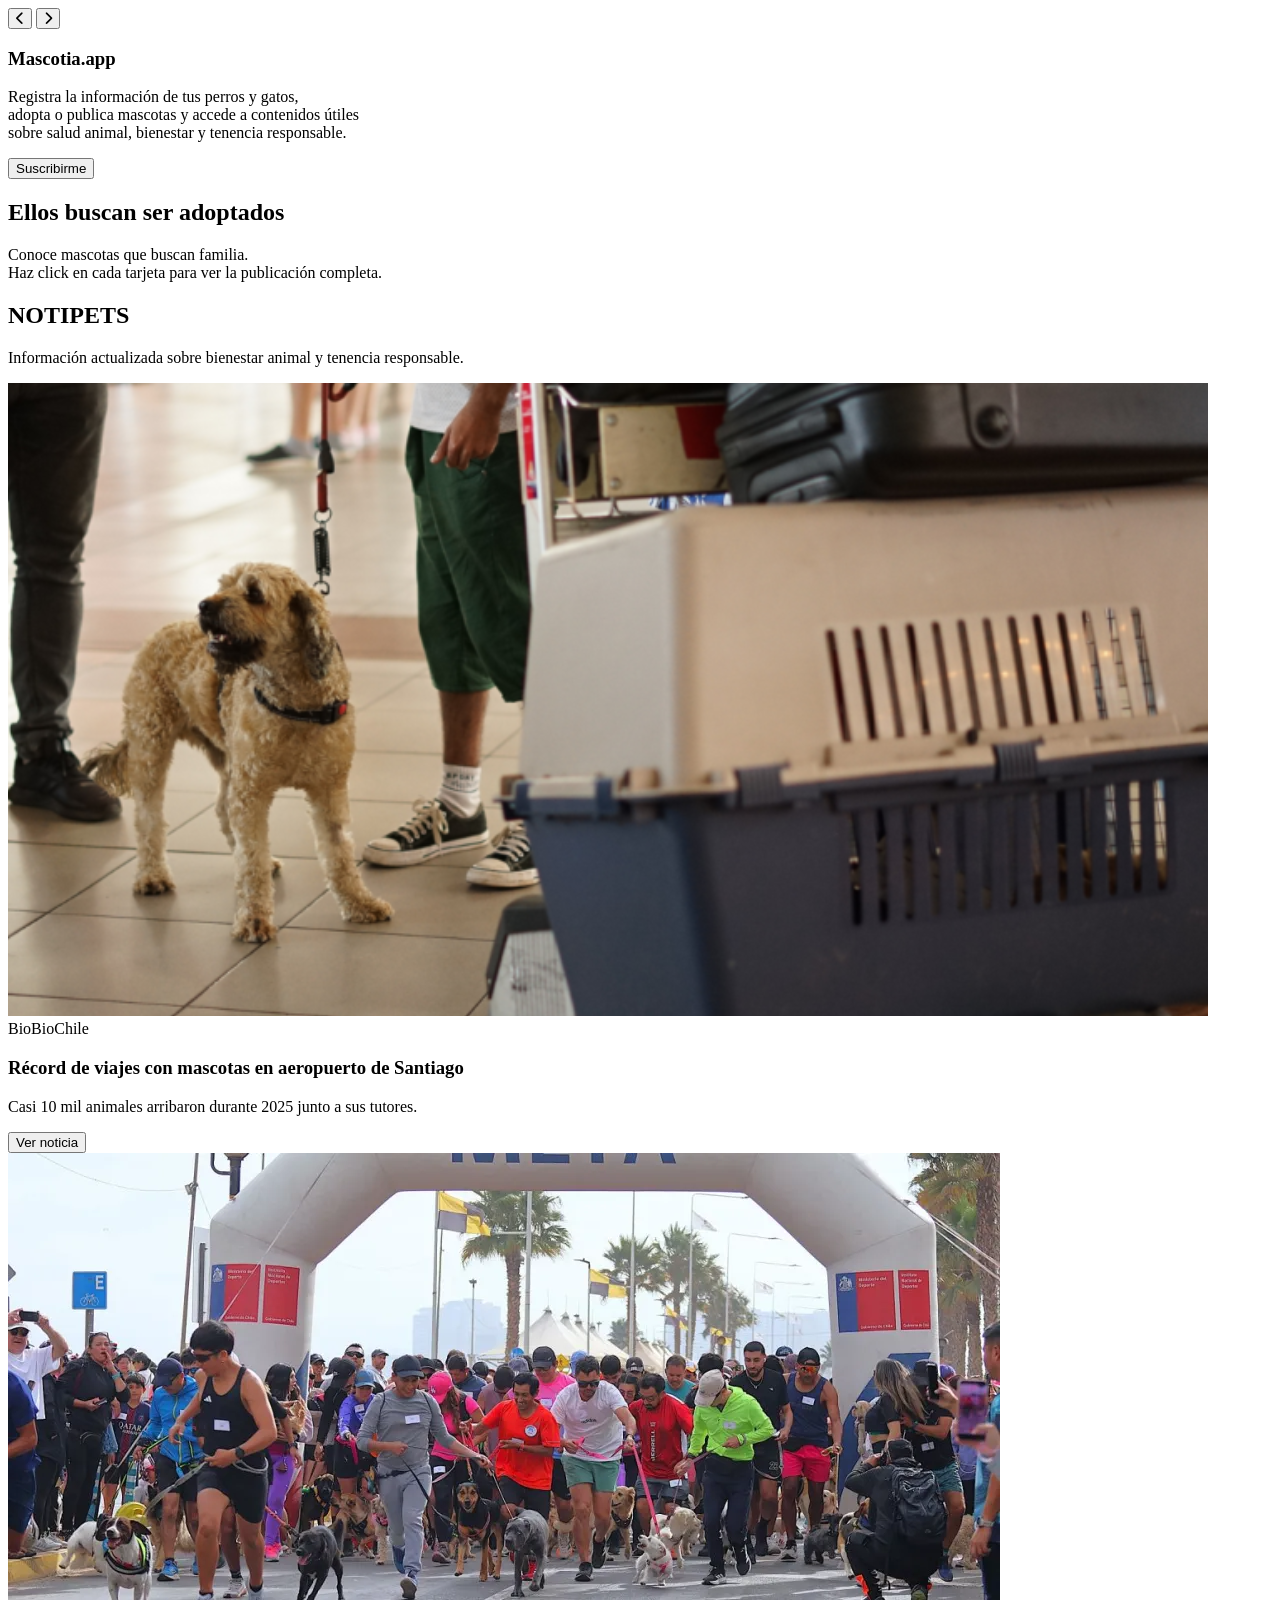
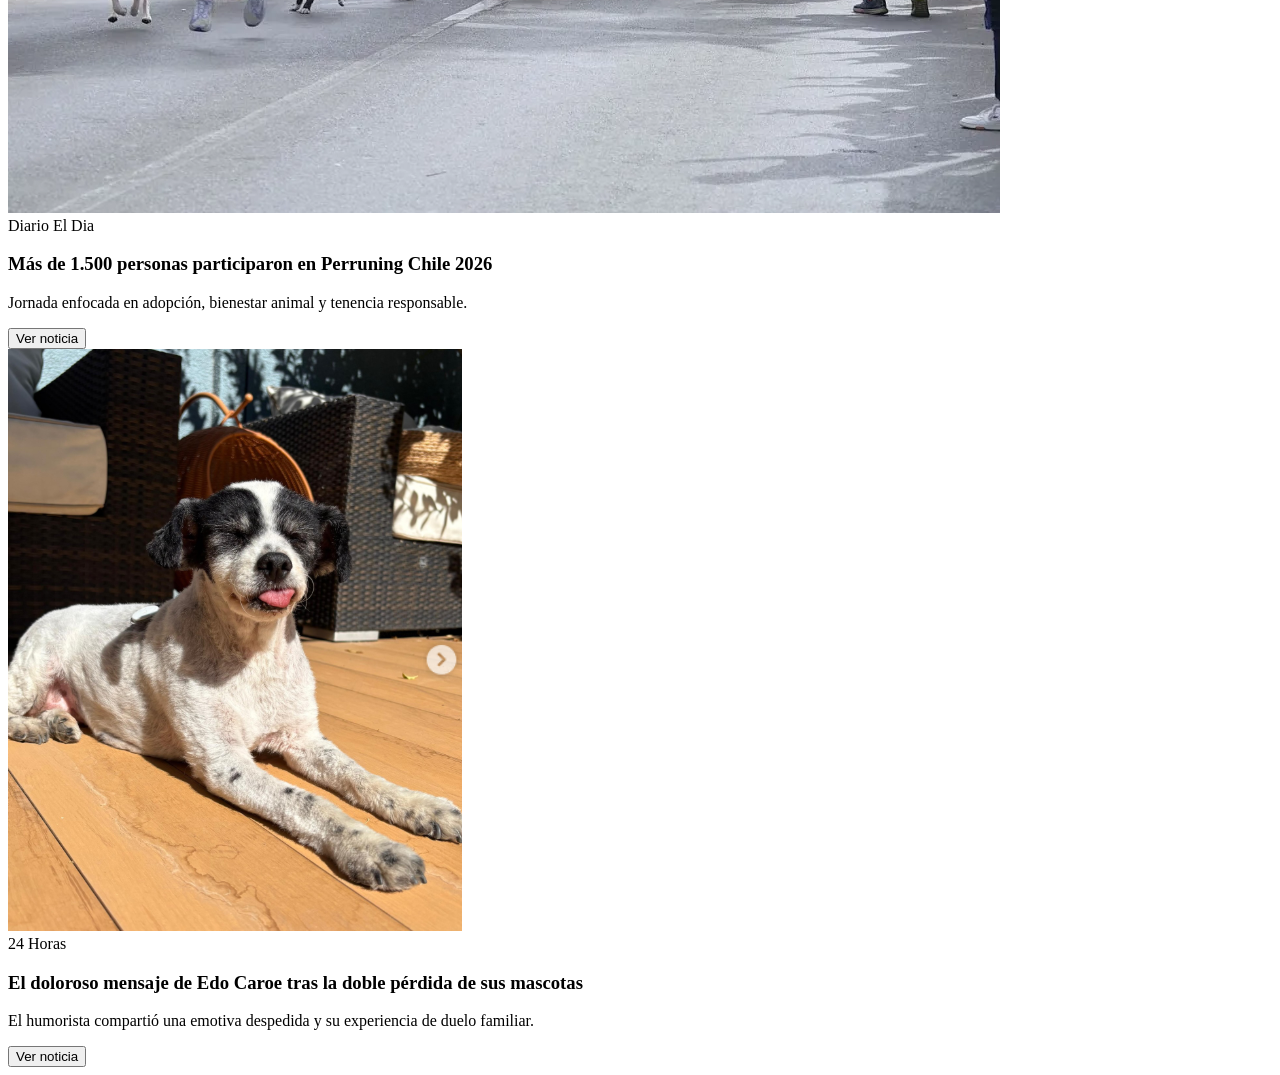
==== templates/base.html @ 2bf8e84f "Add newsletter subscription modal and backend persistence. Expose a home subscribe CTA with modal em" ====
<!doctype html>
<html lang="es">
  <head>
    <meta charset="UTF-8" />
    <meta name="viewport" content="width=device-width, initial-scale=1.0" />
    <meta name="csrf-token" content="{{ csrf_token }}" />
    <title>Mascotia.app</title>
    <link rel="icon" type="image/svg+xml" sizes="any" href="/static/assets/favicon-pawprint-light-v5.svg?v=6" />
    <link rel="shortcut icon" type="image/svg+xml" href="/static/assets/favicon-pawprint-light-v5.svg?v=6" />
    <link rel="preconnect" href="https://fonts.googleapis.com" />
    <link rel="preconnect" href="https://fonts.gstatic.com" crossorigin />
    <link
      href="https://fonts.googleapis.com/css2?family=Raleway:wght@400;500;600;700;800;900&display=swap"
      rel="stylesheet"
    />
    <link
      rel="stylesheet"
      href="https://cdnjs.cloudflare.com/ajax/libs/font-awesome/6.5.2/css/all.min.css"
      integrity="sha512-SnH5WK+bZxgPHs44uWix+LLJAJ9/2PkPKZ5QiAj6Ta86w+fsb2TkR4j8x7Y9L9Q0iP+J8R+o9x5G7B2fQ8dTQw=="
      crossorigin="anonymous"
      referrerpolicy="no-referrer"
    />
    <link rel="stylesheet" href="/static/styles.css?v=11" />
  </head>
  <body>
    <div data-global-navbar></div>
    <main>
      <section class="hero-wrap container">
        <div class="hero-banner">
          <div class="hero-slides" data-hero-slides></div>
          <div class="hero-overlay"></div>
          <button class="hero-arrow hero-arrow-prev" type="button" data-hero-prev aria-label="Banner anterior">
            <i class="fa-solid fa-chevron-left"></i>
          </button>
          <button class="hero-arrow hero-arrow-next" type="button" data-hero-next aria-label="Banner siguiente">
            <i class="fa-solid fa-chevron-right"></i>
          </button>
        </div>
        <div class="hero-indicators" data-hero-indicators aria-label="Indicadores de banner"></div>

        <article class="hero-card">
          <h1>Mascotia.app</h1>
          <p>
            Registra la información de tus perros y gatos,<br />
            adopta o publica mascotas y accede a contenidos útiles<br />
            sobre salud animal, bienestar y tenencia responsable.
          </p>
          <div class="hero-cta">
            <button type="button" class="btn btn-fill" data-open-newsletter-modal>Suscribirme</button>
          </div>
        </article>
      </section>

      <section class="quick-access">
        <div class="container">
          <header class="section-heading">
            <h2 class="quick-access-title">Ellos buscan ser <span>adoptados</span></h2>
            <p>
              Conoce mascotas que buscan familia.<br />
              Haz click en cada tarjeta para ver la publicación completa.
            </p>
          </header>
          <div class="quick-carousel" data-quick-carousel></div>
        </div>
      </section>

      <section class="features news-section">
        <div class="container">
          <header class="section-heading">
            <h2 class="notipets-title">NOTIPETS</h2>
            <p class="notipets-subtitle">
              <span>Información actualizada sobre</span>
              <span>bienestar animal y tenencia responsable.</span>
            </p>
          </header>

          <div class="news-grid-three">
            <article class="news-card">
              <img
                src="/assets/news_1.png"
                alt="Mascota viajando con su tutor"
                class="news-thumb"
                onerror="if(!this.dataset.fallbackTried){this.dataset.fallbackTried='1';this.src='/static/assets/news_1.png';}"
              />
              <div class="news-content">
                <span class="news-meta">BioBioChile</span>
                <h3>Récord de viajes con mascotas en aeropuerto de Santiago</h3>
                <p>
                  Casi 10 mil animales arribaron durante 2025 junto a sus tutores.
                </p>
                <button
                  class="news-go-btn"
                  type="button"
                  data-news-url="https://www.biobiochile.cl/noticias/nacional/region-metropolitana/2026/02/13/record-de-viajes-con-mascotas-en-aereopuesto-de-santiago-casi-10-mil-animales-arribaron-en-2025.shtml"
                >
                  Ver noticia
                </button>
              </div>
            </article>

            <article class="news-card">
              <img
                src="/assets/news_2.webp"
                alt="Personas corriendo con mascotas"
                class="news-thumb"
                onerror="if(!this.dataset.fallbackTried){this.dataset.fallbackTried='1';this.src='/static/assets/news_2.webp';}"
              />
              <div class="news-content">
                <span class="news-meta">Diario El Dia</span>
                <h3>Más de 1.500 personas participaron en Perruning Chile 2026</h3>
                <p>
                  Jornada enfocada en adopción, bienestar animal y tenencia responsable.
                </p>
                <button
                  class="news-go-btn"
                  type="button"
                  data-news-url="https://www.diarioeldia.cl/noticias/2026/02/15/132829-exitosa-convocatoria-mas-de-1500-personas-participaron-con-sus-mascotas-en-perruning-chile-2026"
                >
                  Ver noticia
                </button>
              </div>
            </article>

            <article class="news-card">
              <img
                src="/assets/news_3.png"
                alt="Edo Caroe y sus mascotas"
                class="news-thumb"
                onerror="if(!this.dataset.fallbackTried){this.dataset.fallbackTried='1';this.src='/static/assets/news_3.png';}"
              />
              <div class="news-content">
                <span class="news-meta">24 Horas</span>
                <h3>El doloroso mensaje de Edo Caroe tras la doble pérdida de sus mascotas</h3>
                <p>
                  El humorista compartió una emotiva despedida y su experiencia de duelo familiar.
                </p>
                <button
                  class="news-go-btn"
                  type="button"
                  data-news-url="https://www.24horas.cl/tendencias/espectaculos/las-voy-a-extranar-el-doloroso-mensaje-de-edo-caroe-tras-doble-perdida-familiar"
                >
                  Ver noticia
                </button>
              </div>
            </article>
          </div>
        </div>
      </section>

    </main>

    <div data-global-footer></div>
    <script src="/static/script.js?v=9"></script>
  </body>
</html>
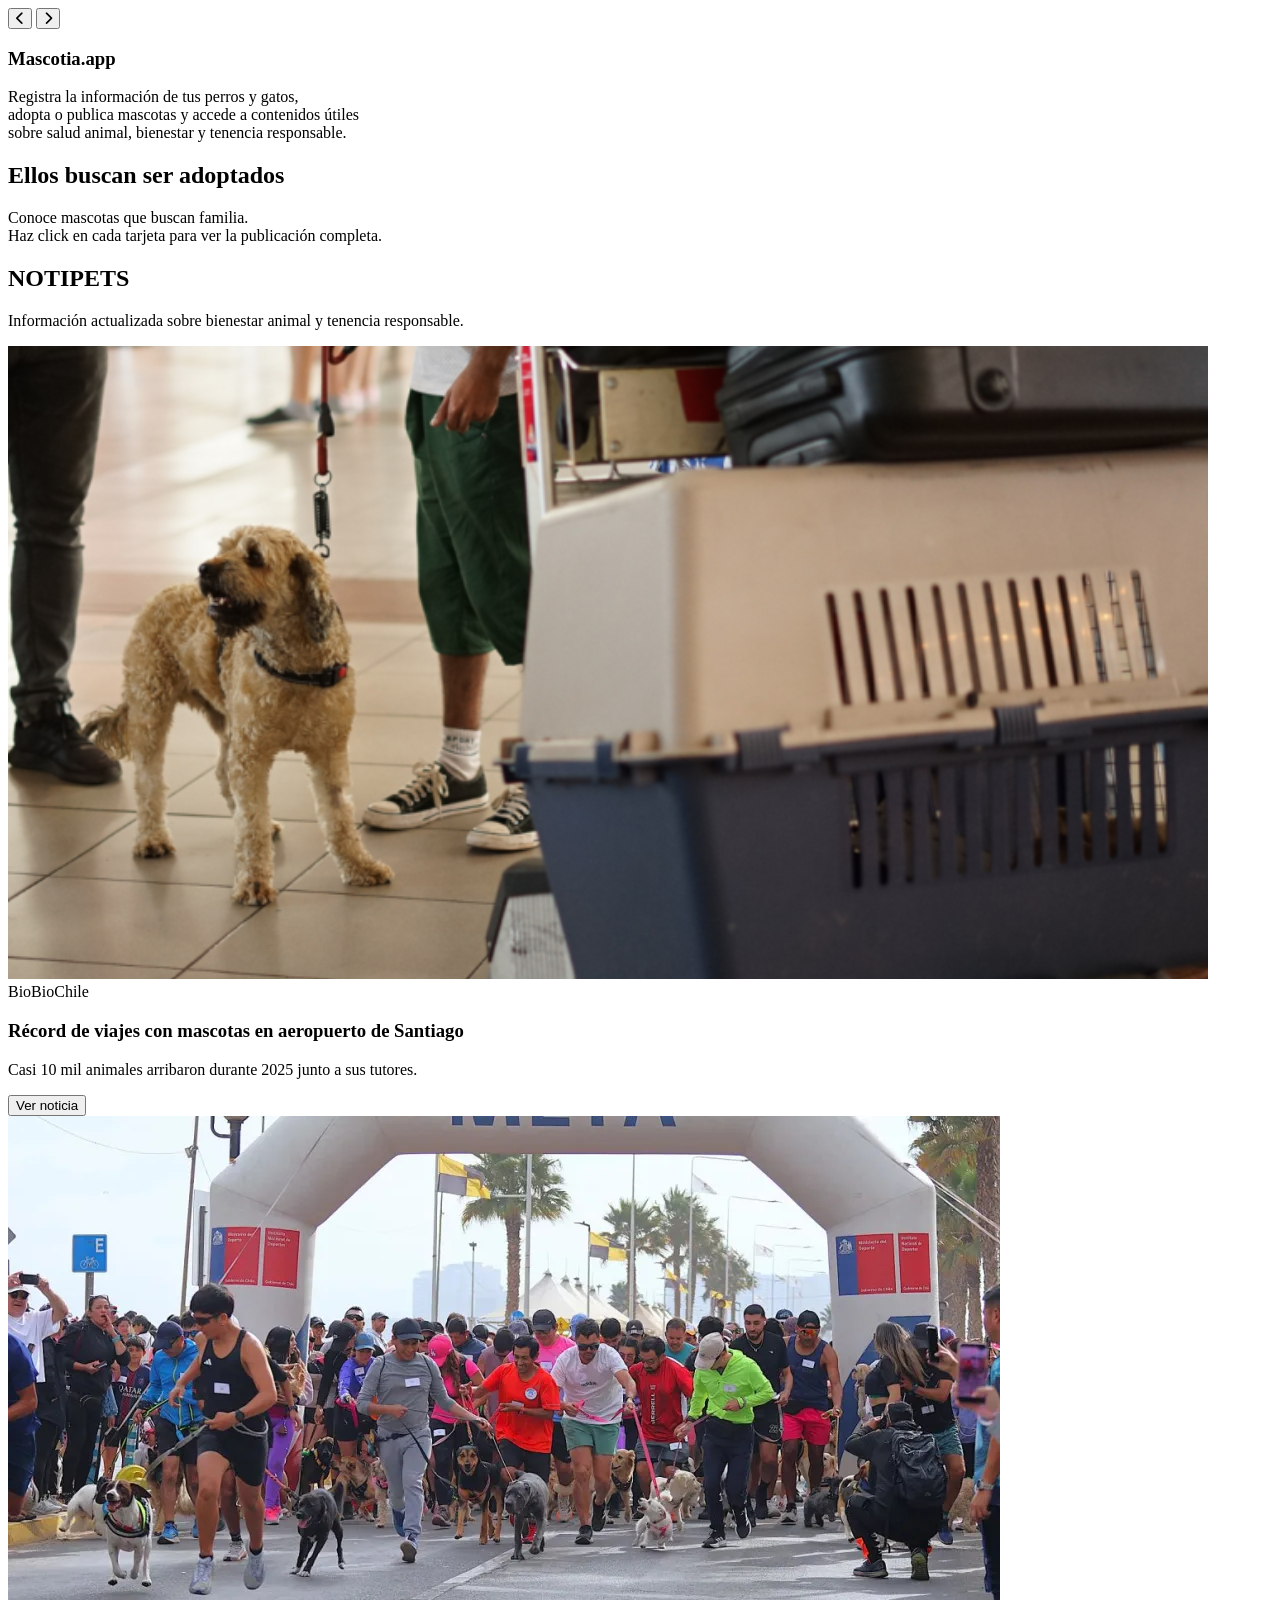
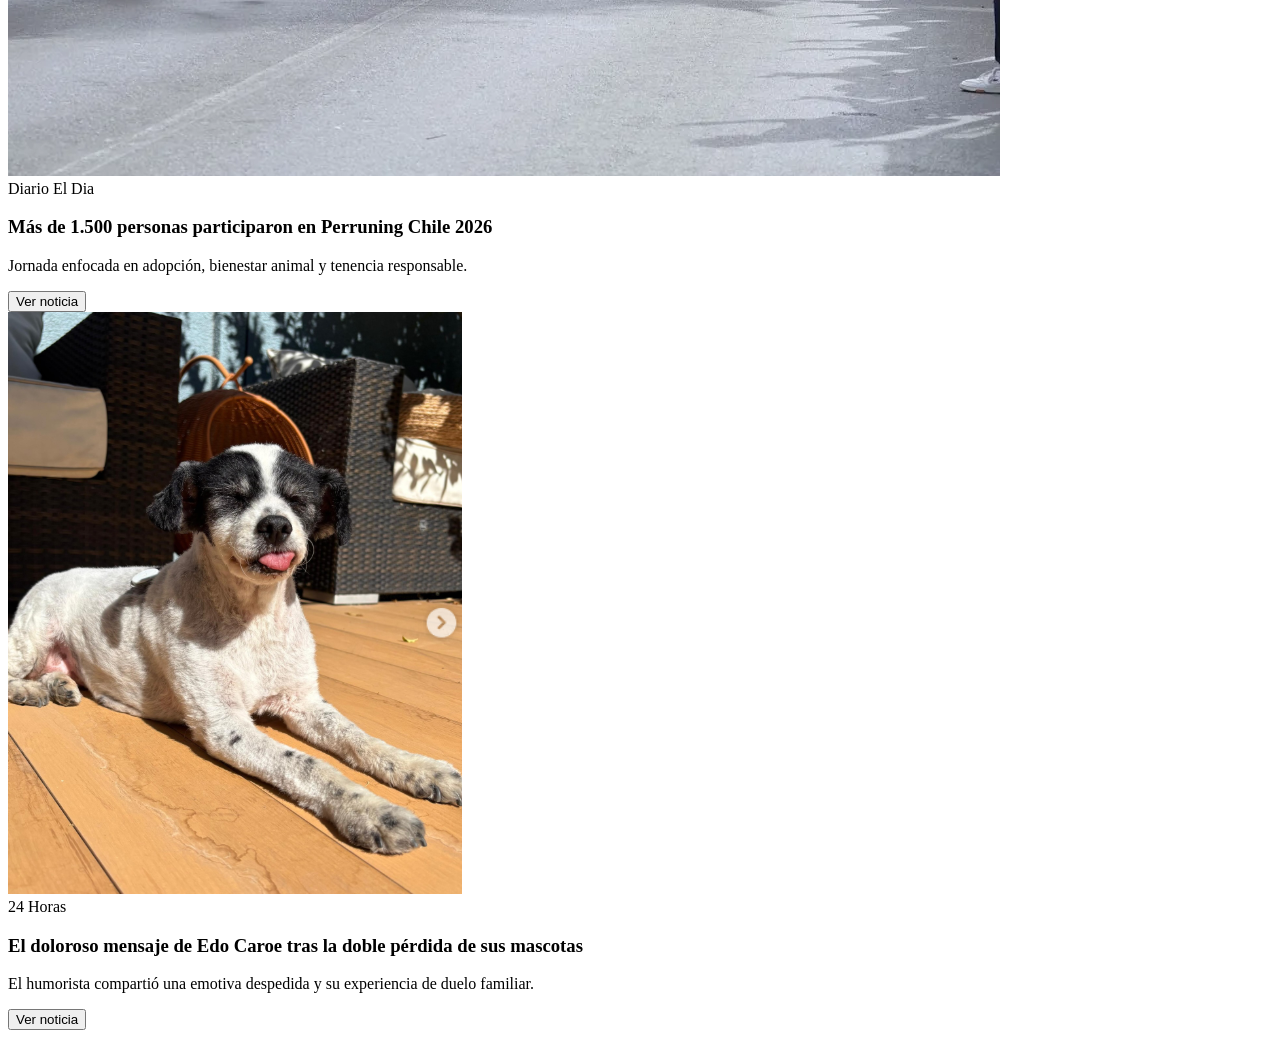
==== commit 4ae2bdee: "Set section h2 to 32px and remove subscribe button and newsletter client flow. Made-with: Cursor" ====
--- a/templates/base.html
+++ b/templates/base.html
@@ -20,7 +20,7 @@
       crossorigin="anonymous"
       referrerpolicy="no-referrer"
     />
-    <link rel="stylesheet" href="/static/styles.css?v=11" />
+    <link rel="stylesheet" href="/static/styles.css?v=14" />
   </head>
   <body>
     <div data-global-navbar></div>
@@ -45,9 +45,6 @@
             adopta o publica mascotas y accede a contenidos útiles<br />
             sobre salud animal, bienestar y tenencia responsable.
           </p>
-          <div class="hero-cta">
-            <button type="button" class="btn btn-fill" data-open-newsletter-modal>Suscribirme</button>
-          </div>
         </article>
       </section>
 
@@ -150,6 +147,6 @@
     </main>
 
     <div data-global-footer></div>
-    <script src="/static/script.js?v=9"></script>
+    <script src="/static/script.js?v=14"></script>
   </body>
 </html>
